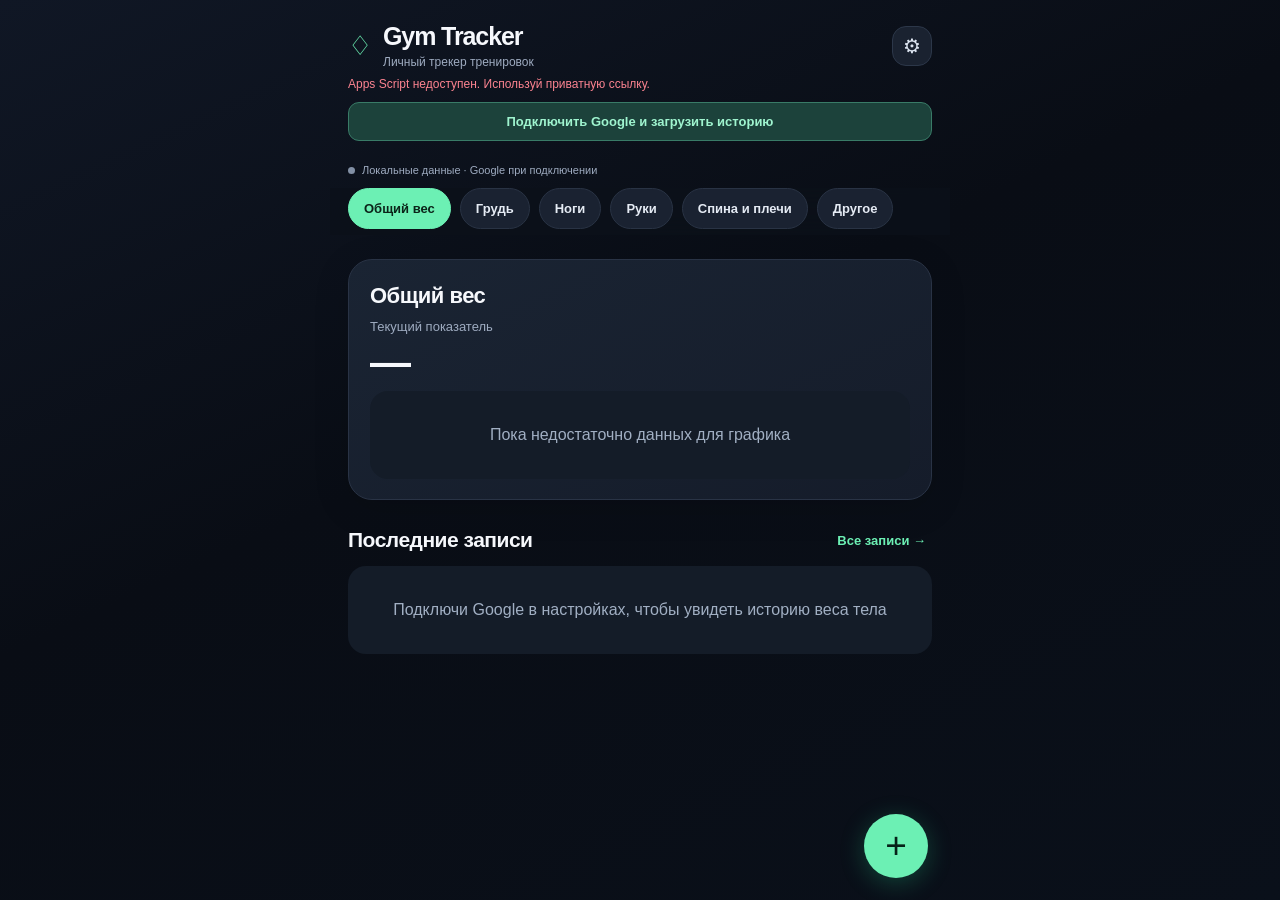
==== apps-script/Index.html @ c161d650 "Package current Gym Tracker UI for private Apps Script hosting with server-side Sheets sync" ====
<!doctype html>
<html lang="ru">
<head>
<meta charset="UTF-8"><meta name="viewport" content="width=device-width,initial-scale=1,viewport-fit=cover">
<meta name="theme-color" content="#10141c"><meta name="description" content="Личный журнал рабочих весов">
<title>Gym Tracker</title>
<style>
:root{font-family:Inter,ui-sans-serif,system-ui,-apple-system,"Segoe UI",sans-serif;color:#f0f3f8;background:#0b0e14;font-synthesis:none}*{box-sizing:border-box}body{margin:0}button,input,select{font:inherit}button{cursor:pointer}.shell{max-width:610px;margin:auto;min-height:100dvh;padding:28px 18px 110px}.top{display:flex;align-items:center;justify-content:space-between;gap:12px}.eyebrow{font-size:12px;letter-spacing:.13em;text-transform:uppercase;color:#91a1b9;font-weight:750}.heading{font-size:31px;letter-spacing:-1.2px;margin:7px 0 4px}small,.muted{color:#9daac0}h2{font-size:17px;margin:0}.pill{padding:8px 11px;border:1px solid #293447;border-radius:99px;color:#a9e9c5;font-size:12px}.panel{background:#151b26;border:1px solid #293243;border-radius:22px;padding:19px;margin-top:18px}.stats{display:grid;grid-template-columns:repeat(3,1fr);gap:9px;margin-top:17px}.stat{padding:16px 12px;border-radius:16px;background:#151b26;border:1px solid #263142}.stat b{display:block;font-size:24px;letter-spacing:-.7px;margin-top:5px}.stat span{font-size:11px;color:#9daac0}.muted{font-size:13px;line-height:1.45}.section-title{display:flex;justify-content:space-between;align-items:center;margin:25px 0 10px}label{display:block;font-size:12px;color:#acb9cc;margin:13px 0 7px;font-weight:600}.field{width:100%;border:1px solid #354157;background:#0d121b;color:#fff;border-radius:13px;padding:13px;outline:0;min-width:0}.field:focus{border-color:#61d4a5}.grid2{display:grid;grid-template-columns:1fr 1fr;gap:12px}.primary{border:0;border-radius:14px;background:#6ee4b0;color:#092014;font-weight:800;padding:15px;width:100%;margin-top:16px}.secondary{border:1px solid #344156;background:#202838;color:#d7e1ef;border-radius:11px;padding:10px 13px}.mini{font-size:12px;padding:8px 10px}.record{display:flex;align-items:center;gap:12px;padding:14px 0;border-bottom:1px solid #273244}.record:last-child{border:0}.record-title{font-weight:700;font-size:15px}.record-detail{font-size:12px;color:#9caac0;margin-top:5px}.record-value{margin-left:auto;white-space:nowrap;text-align:right}.record-value b{font-size:19px}.record-actions{display:flex;gap:7px;margin-top:7px;justify-content:flex-end}.linkbutton{border:0;background:transparent;color:#a8c5ee;padding:0;font-size:12px}.delete{color:#fb9c9c}.empty{padding:26px 12px;text-align:center;color:#98a9c0;font-size:14px}#chart{width:100%;height:160px;display:block}.tabs{position:fixed;bottom:0;left:0;right:0;background:#111721ee;backdrop-filter:blur(16px);border-top:1px solid #293345;display:flex;justify-content:center;padding:12px 10px max(12px,env(safe-area-inset-bottom))}.tabs-inner{display:flex;max-width:610px;width:100%;gap:3px}.tab{flex:1;background:transparent;color:#9baac1;border:0;border-radius:10px;padding:10px 3px;font-size:12px}.tab.active{background:#283345;color:#fff}.hidden{display:none!important}.actions{display:flex;flex-wrap:wrap;gap:8px}.actions button{flex:1}.status{font-size:12px;margin:12px 0;color:#9daac0}.notice{background:#202638;border-radius:13px;padding:13px;font-size:12px;color:#b8c5da;line-height:1.5}.legend{display:flex;justify-content:space-between;margin-top:5px;font-size:11px;color:#8da0b7}input[type=file]{display:none}@media(max-width:380px){.heading{font-size:28px}.stat b{font-size:21px}}
.category-chips{display:flex;gap:8px;overflow-x:auto;margin-top:16px;padding-bottom:6px}.category-chips button{white-space:nowrap;padding:10px 12px;border:1px solid #354157;border-radius:12px;background:#171e29;color:#d4deec;font-size:12px}.category-chips button.active{background:#6ee4b0;color:#071d13;border-color:#6ee4b0;font-weight:700}.history-record{border-bottom:1px solid #293243;padding:12px 0}.history-record:last-child{border-bottom:0}.history-record small{display:block;margin-top:5px}.chart-svg{width:100%;height:165px;display:block}.scroll-card{max-height:470px;overflow-y:auto}.form-status{font-size:12px;color:#a9bad0}</style><link rel="stylesheet" href="https://alexander-768.github.io/gym_tracker/modern.css?v=20261124-26"></head>
<body><div id="modernApp"></div><main class="shell">
<header class="top"><div><div class="eyebrow">Личный журнал тренировок</div><h1 class="heading">Gym Tracker <span style="color:#6ee4b0">↗</span></h1><div class="muted">Записывай прогресс без лишних действий</div></div><div class="pill" id="storageBadge">● Локально</div></header>
<section id="page-log">
<div class="stats"><div class="stat"><span>Тренировок</span><b id="workouts">0</b></div><div class="stat"><span>Записей</span><b id="count">0</b></div><div class="stat"><span>Упражнений</span><b id="exerciseCount">0</b></div></div>
<div class="panel"><h2 id="formTitle">Новая запись</h2><form id="entryForm"><input type="hidden" id="editId"><label for="date">Дата тренировки</label><input class="field" type="date" id="date" required><label for="category">Группа мышц</label><select class="field" id="category"><option>Руки</option><option>Спина и плечи</option><option>Грудь</option><option>Ноги</option></select><label for="exercise">Упражнение</label><input class="field" id="exercise" list="exerciseHints" placeholder="Например, жим лёжа" required maxlength="80" autocomplete="off"><datalist id="exerciseHints"></datalist><div class="grid2"><div><label for="weight">Рабочий вес, кг</label><input class="field" id="weight" type="number" inputmode="decimal" min="0" max="2000" step="0.25" placeholder="60" required></div><div><label for="reps">Повторения</label><input class="field" id="reps" type="number" inputmode="numeric" min="1" max="1000" placeholder="10" required></div></div><div class="grid2"><div><label for="sets">Подходы</label><input class="field" id="sets" type="number" inputmode="numeric" min="1" max="100" value="3" required></div><div><label for="note">Заметка (необязательно)</label><input class="field" id="note" placeholder="Самочувствие..." maxlength="200"></div></div><button class="primary" id="submitButton" type="submit">+ Сохранить запись</button><button id="cancelEdit" type="button" class="secondary hidden" style="margin-top:9px;width:100%">Отменить редактирование</button></form></div>
<div class="section-title"><h2>Последние записи</h2><button id="refresh" class="secondary mini">↻ Обновить</button></div><div id="recent" class="panel" style="margin-top:0"></div>
</section>
<section id="page-progress" class="hidden"><div class="section-title"><h2>Прогресс рабочих весов</h2></div><div class="panel"><label for="filterExercise" style="margin-top:0">Упражнение</label><select id="filterExercise" class="field"></select><div id="chartBox" style="margin-top:20px"></div></div><div class="section-title"><h2>История</h2></div><div class="panel" id="history"></div></section>
<section id="page-library" class="hidden">
<div class="section-title"><h2>Мои тренировки</h2><span class="pill" id="legacyCount">История</span></div>
<div class="muted">Тренировки по группам мышц. Старые записи подгружаются из Google Sheets; новые — из журнала приложения.</div>
<div id="categoryChips" class="category-chips"></div>
<div class="panel"><label for="libraryExercise" style="margin-top:0">Упражнение</label><select class="field" id="libraryExercise"></select><div id="libraryChart" style="margin-top:16px"></div><div id="libraryRows" style="margin-top:13px"></div></div>
</section>
<section id="page-body" class="hidden"><div class="section-title"><h2>Вес тела</h2><span class="pill">кг</span></div><div class="stats"><div class="stat"><span>Последний</span><b id="bodyLatest">—</b></div><div class="stat"><span>Первый</span><b id="bodyFirst">—</b></div><div class="stat"><span>Разница</span><b id="bodyDiff">—</b></div></div><div class="panel"><h2>Динамика массы</h2><div id="bodyChart" style="margin-top:14px"></div></div><div class="panel"><h2>Добавить взвешивание</h2><p class="muted">Записывается напрямую во вкладку «Мои данные» в Google Sheets. Для отправки нужен интернет и авторизация.</p><form id="bodyForm"><label for="bodyDate">Дата</label><input class="field" id="bodyDate" type="date" required><label for="bodyWeight">Масса, кг</label><input class="field" id="bodyWeight" type="number" inputmode="decimal" min="20" max="350" step="0.1" required placeholder="65.0"><label for="bodyNote">Примечание</label><input class="field" id="bodyNote" maxlength="200" placeholder="Например, новые весы"><button class="primary" type="submit">+ Сохранить в Google Sheets</button></form><p class="status" id="bodyStatus"></p></div><div class="section-title"><h2>Все взвешивания</h2></div><div class="panel" id="bodyRows"></div></section>
<section id="page-settings" class="hidden"><div class="section-title"><h2>Данные и синхронизация</h2></div><div class="panel"><h2>Резервная копия</h2><p class="muted">Записи находятся в IndexedDB этого браузера. Экспортируй файл, чтобы сохранить копию или перенести записи на другое устройство.</p><div class="actions"><button id="export" class="secondary">↓ Скачать JSON</button></div><p id="status" class="status"></p></div><div class="panel"><h2>Google Sheets</h2><p class="muted">Подключи свой Google-аккаунт, чтобы синхронизировать записи между браузером и вкладкой <b>gym_tracker_app</b> в твоей таблице. Остальные вкладки не изменяются.</p><button id="connectSheets" class="primary">Подключить Google</button><div class="actions" style="margin-top:10px"><button id="syncSheets" class="secondary" disabled>↻ Синхронизировать</button></div><p class="status" id="sheetsStatus">Не подключено. Для первого входа понадобится интернет.</p><div class="notice">При первом подключении создаётся отдельная вкладка gym_tracker_app. Старые листы остаются архивом. Сохраняй резервную копию и не очищай браузер до проверки синхронизации.</div><p><a href="https://docs.google.com/spreadsheets/d/1IrLRJVWarQJt-ALBO4GObIJrEopxfnBa4I9xRcQ2XRs/edit" target="_blank" rel="noopener" style="color:#6ee4b0">Открыть мою Google-таблицу ↗</a></p></div></section>
</main><nav class="tabs"><div class="tabs-inner"><button class="tab active" data-page="log">✚ Записи</button><button class="tab" data-page="library">▥ Группы</button><button class="tab" data-page="body">⚖ Вес</button><button class="tab" data-page="settings">⚙ Настройки</button></div></nav>
<script>
const DB_NAME='gym-tracker-v1',STORE='entries';let db,entries=[];
const $=id=>document.getElementById(id);
const today=()=>{const d=new Date();return [d.getFullYear(),String(d.getMonth()+1).padStart(2,'0'),String(d.getDate()).padStart(2,'0')].join('-')};
const clean=s=>String(s??'').replace(/[&<>"']/g,c=>({'&':'&amp;','<':'&lt;','>':'&gt;','"':'&quot;',"'":'&#39;'}[c]));
const unique=()=>[...new Set(entries.map(x=>x.exercise))].sort((a,b)=>a.localeCompare(b,'ru'));
function openDb(){return new Promise((resolve,reject)=>{const req=indexedDB.open(DB_NAME,1);req.onupgradeneeded=()=>req.result.createObjectStore(STORE,{keyPath:'id'});req.onsuccess=()=>resolve(req.result);req.onerror=()=>reject(req.error)})}
function tx(mode,fn){return new Promise((resolve,reject)=>{const t=db.transaction(STORE,mode),s=t.objectStore(STORE);fn(s);t.oncomplete=()=>resolve();t.onerror=()=>reject(t.error)})}
function load(){return new Promise((resolve,reject)=>{const t=db.transaction(STORE,'readonly'),r=t.objectStore(STORE).getAll();r.onsuccess=()=>resolve(r.result);r.onerror=()=>reject(r.error)})}
async function sync(){entries=(await load()).sort((a,b)=>b.date.localeCompare(a.date)||b.updatedAt-a.updatedAt);render()}
function fmt(x){return Number(x).toLocaleString('ru-RU',{maximumFractionDigits:2})}
function record(e){return '<div class="record"><div style="flex:1;min-width:0"><div class="record-title">'+clean(e.exercise)+'</div><div class="record-detail">'+clean(e.date)+' · '+fmt(e.sets)+' × '+fmt(e.reps)+' повт.'+(e.note?' · '+clean(e.note):'')+'</div></div><div class="record-value"><b>'+fmt(e.weight)+'</b> кг<div class="record-actions"><button class="linkbutton" data-edit="'+clean(e.id)+'">Изм.</button><button class="linkbutton delete" data-delete="'+clean(e.id)+'">Удалить</button></div></div></div>'}
function render(){const d=new Set(entries.map(x=>x.date));$('workouts').textContent=d.size;$('count').textContent=entries.length;$('exerciseCount').textContent=unique().length;$('recent').innerHTML=entries.length?entries.slice(0,8).map(record).join(''):'<div class="empty">Пока нет записей. Добавь свой первый рабочий вес 👆</div>';const names=unique();$('exerciseHints').innerHTML=names.map(n=>'<option value="'+clean(n)+'"></option>').join('');const prev=$('filterExercise').value;$('filterExercise').innerHTML=names.map(n=>'<option value="'+clean(n)+'">'+clean(n)+'</option>').join('');if(names.includes(prev))$('filterExercise').value=prev;renderProgress()}
function renderProgress(){const name=$('filterExercise').value;const arr=entries.filter(e=>e.exercise===name).sort((a,b)=>a.date.localeCompare(b.date));$('history').innerHTML=arr.length?[...arr].reverse().map(record).join(''):'<div class="empty">Выбери упражнение или добавь запись</div>';if(!arr.length){$('chartBox').innerHTML='<div class="empty">Здесь появится график рабочих весов</div>';return}const grouped=new Map();for(const e of arr)grouped.set(e.date,Math.max(e.weight,grouped.get(e.date)??0));const data=[...grouped].map(([date,weight])=>({date,weight}));const values=data.map(d=>d.weight),low=Math.min(...values),high=Math.max(...values),pad=Math.max((high-low)*.2,high*.07,2),min=Math.max(0,low-pad),max=high+pad;const W=340,H=145,left=12,right=328,top=12,bottom=128;const px=i=>data.length===1?(left+right)/2:left+(right-left)*i/(data.length-1),py=v=>bottom-(v-min)/(max-min)*(bottom-top);const pts=data.map((d,i)=>px(i)+','+py(d.weight)).join(' ');const circles=data.map((d,i)=>'<circle cx="'+px(i)+'" cy="'+py(d.weight)+'" r="4" fill="#76e7b5"/>').join('');$('chartBox').innerHTML='<svg id="chart" viewBox="0 0 340 145" role="img" aria-label="График веса по датам"><line x1="12" y1="128" x2="328" y2="128" stroke="#3b465b"/><line x1="12" y1="69" x2="328" y2="69" stroke="#263142" stroke-dasharray="4 5"/><polyline points="'+pts+'" fill="none" stroke="#76e7b5" stroke-width="3" stroke-linejoin="round" stroke-linecap="round"/>'+circles+'</svg><div class="legend"><span>'+clean(data[0].date)+'</span><span>Макс: '+fmt(high)+' кг</span><span>'+clean(data[data.length-1].date)+'</span></div>'}
function resetForm(){$('entryForm').reset();$('editId').value='';$('date').value=today();$('sets').value=3;$('formTitle').textContent='Новая запись';$('submitButton').textContent='+ Сохранить запись';$('cancelEdit').classList.add('hidden')}
$('entryForm').addEventListener('submit',async ev=>{ev.preventDefault();const id=$('editId').value||crypto.randomUUID();const old=entries.find(e=>e.id===id);const entry={id,date:$('date').value,exercise:$('exercise').value.trim(),weight:Number($('weight').value),reps:Number($('reps').value),sets:Number($('sets').value),note:$('note').value.trim(),category:$('category').value,updatedAt:Date.now(),createdAt:old?.createdAt||Date.now()};if(!entry.exercise||!entry.date||![entry.weight,entry.reps,entry.sets].every(Number.isFinite)||entry.weight<0||entry.reps<1||entry.sets<1)return alert('Проверь значения');await tx('readwrite',s=>s.put(entry));resetForm();await sync();window.gymSheetChanged?.();window.dispatchEvent(new Event('gym-data-changed'))});
document.addEventListener('click',async ev=>{const edit=ev.target.closest('[data-edit]'),del=ev.target.closest('[data-delete]');if(edit){const e=entries.find(x=>x.id===edit.dataset.edit);if(!e)return;for(const k of ['id','date','exercise','weight','reps','sets','note','category'])$(k==='id'?'editId':k).value=e[k]??'';$('formTitle').textContent='Редактирование';$('submitButton').textContent='Сохранить изменения';$('cancelEdit').classList.remove('hidden');showPage('log');window.scrollTo({top:0,behavior:'smooth'})}if(del){const e=entries.find(x=>x.id===del.dataset.delete);if(e&&confirm('Удалить запись «'+e.exercise+'» за '+e.date+'?')){window.gymSheetDeleted?.(e.id);await tx('readwrite',s=>s.delete(e.id));await sync();window.gymSheetChanged?.();window.dispatchEvent(new Event('gym-data-changed'))}}});
$('cancelEdit').onclick=resetForm;$('refresh').onclick=sync;$('filterExercise').onchange=renderProgress;
window.gymRefresh=async()=>{await sync();window.dispatchEvent(new Event('gym-data-changed'));};window.gymEntries=()=>entries;
function showPage(page){for(const p of ['log','progress','library','body','settings'])$('page-'+p).classList.toggle('hidden',p!==page);document.querySelectorAll('.tab').forEach(b=>b.classList.toggle('active',b.dataset.page===page));window.scrollTo({top:0})}
document.querySelectorAll('.tab').forEach(b=>b.onclick=()=>showPage(b.dataset.page));
$('export').onclick=()=>{const blob=new Blob([JSON.stringify({version:1,exportedAt:new Date().toISOString(),entries},null,2)],{type:'application/json'}),url=URL.createObjectURL(blob),a=document.createElement('a');a.href=url;a.download='gym-tracker-'+today()+'.json';a.click();setTimeout(()=>URL.revokeObjectURL(url),1000)};

(async()=>{try{db=await openDb();resetForm();await sync()}catch(e){$('storageBadge').textContent='Ошибка хранилища';alert('Не удалось открыть IndexedDB: '+e.message)}})();
</script><script src="https://alexander-768.github.io/gym_tracker/sheets-appsscript.js?v=20261124-27"></script><script src="https://alexander-768.github.io/gym_tracker/history.js?v=20261116-13"></script><script src="https://alexander-768.github.io/gym_tracker/modern.js?v=20261124-26"></script></body></html>
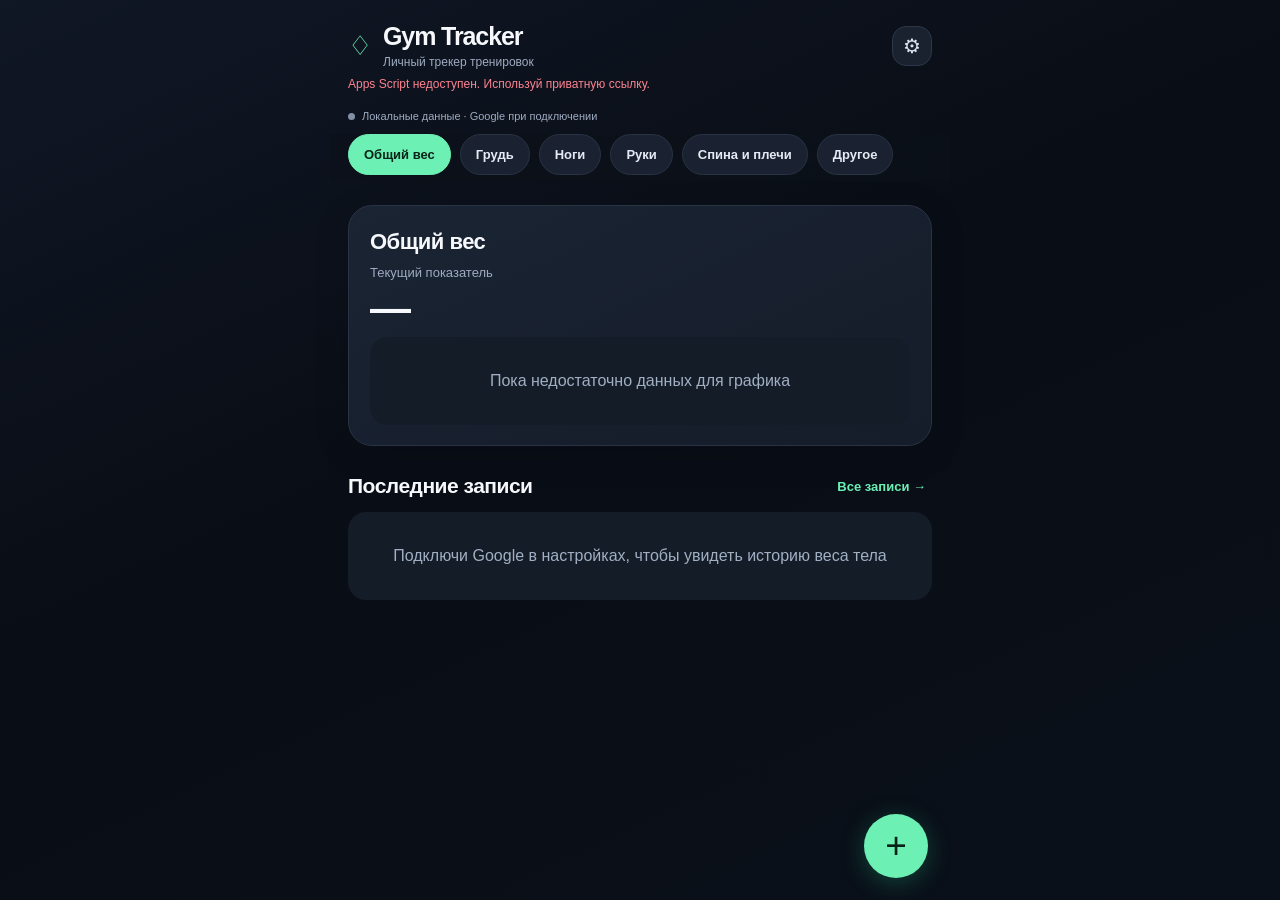
==== commit 13ab2993: "Hide reauthorization buttons only in private Google-hosted app" ====
--- a/apps-script/Index.html
+++ b/apps-script/Index.html
@@ -6,7 +6,11 @@
 <title>Gym Tracker</title>
 <style>
 :root{font-family:Inter,ui-sans-serif,system-ui,-apple-system,"Segoe UI",sans-serif;color:#f0f3f8;background:#0b0e14;font-synthesis:none}*{box-sizing:border-box}body{margin:0}button,input,select{font:inherit}button{cursor:pointer}.shell{max-width:610px;margin:auto;min-height:100dvh;padding:28px 18px 110px}.top{display:flex;align-items:center;justify-content:space-between;gap:12px}.eyebrow{font-size:12px;letter-spacing:.13em;text-transform:uppercase;color:#91a1b9;font-weight:750}.heading{font-size:31px;letter-spacing:-1.2px;margin:7px 0 4px}small,.muted{color:#9daac0}h2{font-size:17px;margin:0}.pill{padding:8px 11px;border:1px solid #293447;border-radius:99px;color:#a9e9c5;font-size:12px}.panel{background:#151b26;border:1px solid #293243;border-radius:22px;padding:19px;margin-top:18px}.stats{display:grid;grid-template-columns:repeat(3,1fr);gap:9px;margin-top:17px}.stat{padding:16px 12px;border-radius:16px;background:#151b26;border:1px solid #263142}.stat b{display:block;font-size:24px;letter-spacing:-.7px;margin-top:5px}.stat span{font-size:11px;color:#9daac0}.muted{font-size:13px;line-height:1.45}.section-title{display:flex;justify-content:space-between;align-items:center;margin:25px 0 10px}label{display:block;font-size:12px;color:#acb9cc;margin:13px 0 7px;font-weight:600}.field{width:100%;border:1px solid #354157;background:#0d121b;color:#fff;border-radius:13px;padding:13px;outline:0;min-width:0}.field:focus{border-color:#61d4a5}.grid2{display:grid;grid-template-columns:1fr 1fr;gap:12px}.primary{border:0;border-radius:14px;background:#6ee4b0;color:#092014;font-weight:800;padding:15px;width:100%;margin-top:16px}.secondary{border:1px solid #344156;background:#202838;color:#d7e1ef;border-radius:11px;padding:10px 13px}.mini{font-size:12px;padding:8px 10px}.record{display:flex;align-items:center;gap:12px;padding:14px 0;border-bottom:1px solid #273244}.record:last-child{border:0}.record-title{font-weight:700;font-size:15px}.record-detail{font-size:12px;color:#9caac0;margin-top:5px}.record-value{margin-left:auto;white-space:nowrap;text-align:right}.record-value b{font-size:19px}.record-actions{display:flex;gap:7px;margin-top:7px;justify-content:flex-end}.linkbutton{border:0;background:transparent;color:#a8c5ee;padding:0;font-size:12px}.delete{color:#fb9c9c}.empty{padding:26px 12px;text-align:center;color:#98a9c0;font-size:14px}#chart{width:100%;height:160px;display:block}.tabs{position:fixed;bottom:0;left:0;right:0;background:#111721ee;backdrop-filter:blur(16px);border-top:1px solid #293345;display:flex;justify-content:center;padding:12px 10px max(12px,env(safe-area-inset-bottom))}.tabs-inner{display:flex;max-width:610px;width:100%;gap:3px}.tab{flex:1;background:transparent;color:#9baac1;border:0;border-radius:10px;padding:10px 3px;font-size:12px}.tab.active{background:#283345;color:#fff}.hidden{display:none!important}.actions{display:flex;flex-wrap:wrap;gap:8px}.actions button{flex:1}.status{font-size:12px;margin:12px 0;color:#9daac0}.notice{background:#202638;border-radius:13px;padding:13px;font-size:12px;color:#b8c5da;line-height:1.5}.legend{display:flex;justify-content:space-between;margin-top:5px;font-size:11px;color:#8da0b7}input[type=file]{display:none}@media(max-width:380px){.heading{font-size:28px}.stat b{font-size:21px}}
-.category-chips{display:flex;gap:8px;overflow-x:auto;margin-top:16px;padding-bottom:6px}.category-chips button{white-space:nowrap;padding:10px 12px;border:1px solid #354157;border-radius:12px;background:#171e29;color:#d4deec;font-size:12px}.category-chips button.active{background:#6ee4b0;color:#071d13;border-color:#6ee4b0;font-weight:700}.history-record{border-bottom:1px solid #293243;padding:12px 0}.history-record:last-child{border-bottom:0}.history-record small{display:block;margin-top:5px}.chart-svg{width:100%;height:165px;display:block}.scroll-card{max-height:470px;overflow-y:auto}.form-status{font-size:12px;color:#a9bad0}</style><link rel="stylesheet" href="https://alexander-768.github.io/gym_tracker/modern.css?v=20261124-26"></head>
+.category-chips{display:flex;gap:8px;overflow-x:auto;margin-top:16px;padding-bottom:6px}.category-chips button{white-space:nowrap;padding:10px 12px;border:1px solid #354157;border-radius:12px;background:#171e29;color:#d4deec;font-size:12px}.category-chips button.active{background:#6ee4b0;color:#071d13;border-color:#6ee4b0;font-weight:700}.history-record{border-bottom:1px solid #293243;padding:12px 0}.history-record:last-child{border-bottom:0}.history-record small{display:block;margin-top:5px}.chart-svg{width:100%;height:165px;display:block}.scroll-card{max-height:470px;overflow-y:auto}.form-status{font-size:12px;color:#a9bad0}</style><link rel="stylesheet" href="https://alexander-768.github.io/gym_tracker/modern.css?v=20261124-26"><style>
+/* Private hosting has a server-side Google session: no OAuth button needed. */
+.m-reconnect-button, .m-settings [data-action="connect"] { display:none!important; }
+</style>
+</head>
 <body><div id="modernApp"></div><main class="shell">
 <header class="top"><div><div class="eyebrow">Личный журнал тренировок</div><h1 class="heading">Gym Tracker <span style="color:#6ee4b0">↗</span></h1><div class="muted">Записывай прогресс без лишних действий</div></div><div class="pill" id="storageBadge">● Локально</div></header>
 <section id="page-log">
